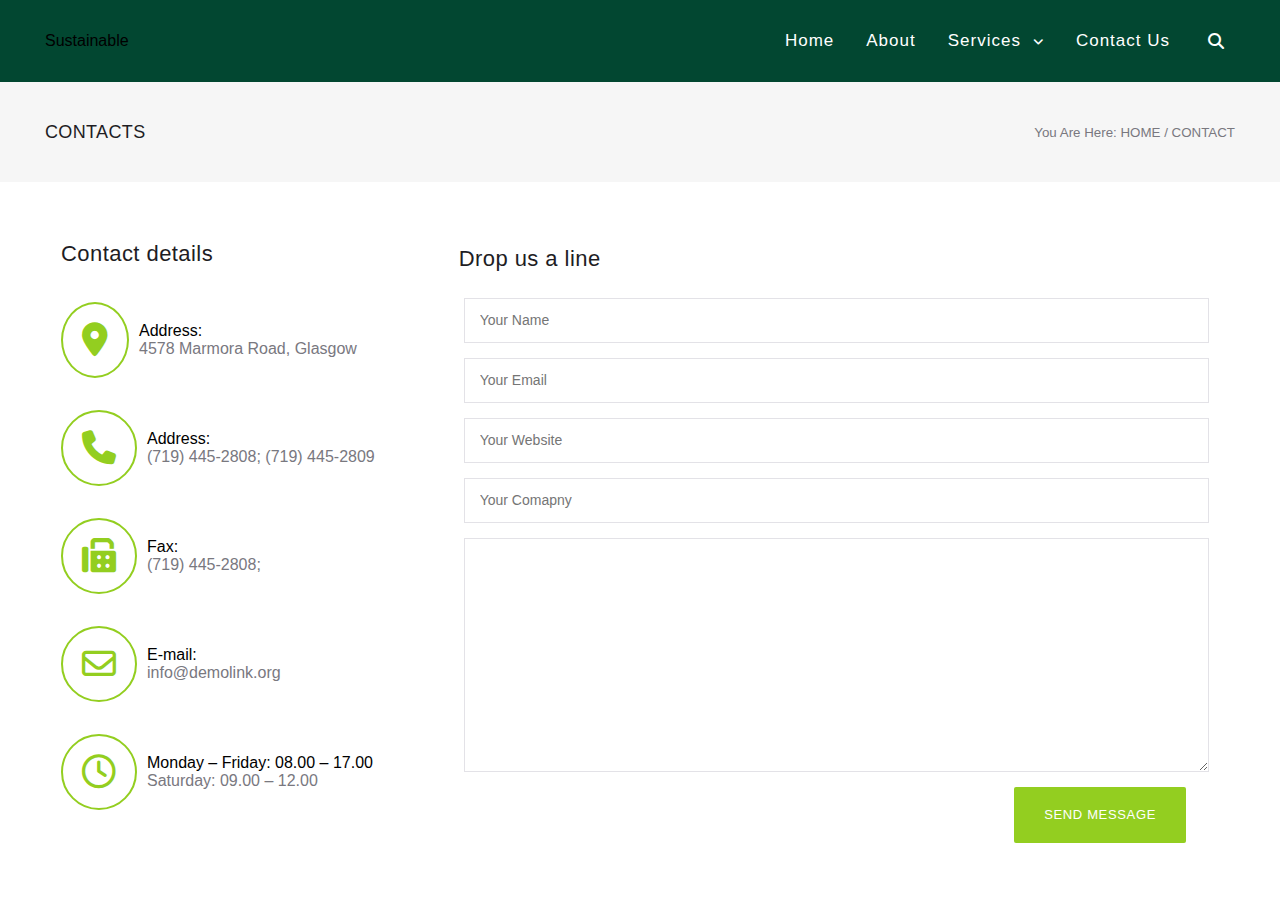
==== contact.html @ 48858c6a "Add files via upload" ====
<!DOCTYPE html>
<html lang="en">

<head>
    <meta charset="UTF-8">
    <meta name="viewport" content="width=device-width, initial-scale=1.0">
    <link rel="stylesheet" href="https://cdnjs.cloudflare.com/ajax/libs/font-awesome/6.4.2/css/all.min.css">
    <link rel="stylesheet" href="assets/styles/style.css">

    <title>Contact Us</title>
</head>

<body>
    <div class="nav">
        <div class="nav-center">
            <div class="left">
                <div class="img">
                    <!-- <img src="assets/images/navlogo.jpg" alt="logo"/> -->
                </div>
                <div class="text">Sustainable</div>
            </div>
            <div class="right">
                <div class="links ">
                    <ul>
                        <div class="close">
                            <i class="fa-solid fa-xmark" style="color: #47e684;"></i>
                        </div>
                        <div class="link linkhover">
                            <a href="index.html"><li>Home</li></a>
                        </div>
                        <div class="link linkhover">
                            <a href="about.html"><li>About</li></a>
                        </div>
                        <div class="link" id="dropdown1">
                            <div class="drop linkhover">
                                <a href="services.html"><li>Services</li></a>
                                <i class="fa-solid fa-angle-down fa-xs dropdownicon"></i>
                            </div>
                            <div class="dropdownmenu">
                                <div class="droplist">
                                    <li>Bicycle removal</li>
                                    <li>Hot tub removal</li>
                                    <li>TV removal</li>
                                </div>
                            </div>
                        </div>
                        <div class="link linkhover">
                            <a href="contact.html"><li>Contact Us</li></a>
                        </div>
                    </ul>
                </div>
                <div class="search">
                    <i class="fa-solid fa-magnifying-glass" style="color: #ffffff;"></i>
                </div>
                <div class="bars">
                    <i class="fa-solid fa-bars" style="color: #ffffff;"></i>
                </div>
            </div>
        </div>
    </div>
    <div class="head">
        <div class="hflex">
            <div class="ht">
                CONTACTS
            </div>
            <div class="currentlink">
                <p>You Are Here: HOME / CONTACT</p>
            </div>
        </div>
    </div>
    <div class="contact">
        <div class="cleft">
            <div class="wrap">
                <h1>Contact details</h1>
                <div class="contact-list">
                    <div class="cbox">
                        <i class="fa-solid fa-location-dot"></i>
                        <div class="details">
                            <div class="detail">Address:</div>
                            <div class="info">4578 Marmora Road, Glasgow</div>
                        </div>
                    </div>
                    <div class="cbox">
                        <i class="fa-solid fa-phone"></i>
                        <div class="details">
                            <div class="detail">Address:</div>
                            <div class="info">(719) 445-2808; (719) 445-2809</div>
                        </div>
                    </div>
                    <div class="cbox">
                        <i class="fa-solid fa-fax"></i>
                        <div class="details">
                            <div class="detail">Fax:</div>
                            <div class="info">(719) 445-2808;</div>
                        </div>
                    </div>
                    <div class="cbox">
                        <i class="fa-regular fa-envelope"></i>
                        <div class="details">
                            <div class="detail">E-mail:</div>
                            <div class="info">info@demolink.org</div>
                        </div>
                    </div>
                    <div class="cbox">
                        <i class="fa-regular fa-clock"></i>
                        <div class="details">
                            <div class="detail">Monday – Friday: 08.00 – 17.00</div>
                            <div class="info">Saturday: 09.00 – 12.00</div>
                        </div>
                    </div>
                </div>
            </div>
        </div>
        <div class="cright">
            <div class="wrap">
                <div class="contact-f">
                    <h1>Drop us a line</h1>
                <div class="contact-form">
                    <form action="#" method="post">
                        <div class="field">
                            <input type="text" name="name" id="name" placeholder="Your Name">
                        </div>
                        <div class="field">
                            <input type="email" name="email" id="email" placeholder="Your Email">
                        </div>
                        <div class="field">
                            <input type="text" name="website" id="website" placeholder="Your Website">
                        </div>
                        <div class="field">
                            <input type="text" name="company" id="company" placeholder="Your Comapny">
                        </div>
                        <div class="field">
                            <textarea name="" id="comment" cols="30" rows="10"></textarea>
                        </div>
                        <div class="field btn">
                            <span class="contact-btn">SEND MESSAGE</span>
                        </div>
                    </form>
                </div>
                </div>
            </div>
        </div>
    </div>
</body>

</html>
---- assets/styles/style.css ----
@import url('https://fonts.googleapis.com/css2?family=Sometype+Mono&display=swap');

* {
    padding: 0;
    margin: 0;
    font-family: sans-serif;
}

.mobile-menu {
    display: none;
}

.flex{
    display: flex;
}

a {
    text-decoration: none;
    color: inherit;
}

.nav {
    background-color: #024731;
    font-family: 'Sometype Mono', monospace;
}

.nav .nav-center {
    display: flex;
    justify-content: space-between;
    align-items: center;
    padding: 24px;
    max-width: 1190px;
    margin-right: auto;
    margin-left: auto;
}

.nav .left img {
    height: 94px;
    max-width: 100%;
}

.nav .right {
    display: flex;
    align-items: center;
}

.nav .right .links,
.nav .right .search {
    display: flex;
    align-items: center;
    margin: 0px 11px;
}
.search i{
    font-size: 16px;
}
.bars{
    display: none;
    align-items: center;
    padding: 8px;
}
.close{
    display: none;
}

.nav .right .links ul {
    display: flex;
}

.nav .linkhover {
    color: white;
}

.nav li {
    list-style: none;
    padding: 4px;
    margin: 3px 8px;
    letter-spacing: 1px;
    font-size: 17px;
}



.nav .drop {
    display: flex;
    align-items: center;
    /* justify-content: space-between; */
    color: white;
}

.link {
    margin: 0px 4px;
}
.nav .linkhover{
    color: white;
    transition: color 0.2s ease-in-out;
}
.nav .linkhover:hover {
    cursor: pointer;
    color: #93CE20;
}

/* dropdown design */
.dropdownmenu {
    display: none;
    position: absolute;
    background-color: #1E1D24;
    padding: 12px;
    border-radius: 3px;
    min-width: 245px;
    opacity: 0;
    transition: all 0.2s ease-in;
}

.dropdownmenu li {
    list-style: none;
    color: white;
}

.dropdownicon {
    width: 23px;
}

#dropdown1:hover {
    .dropdownmenu {
        display: block;
        opacity: 1;
    }

}

.head {
    background-color: #F6F6F6;
    padding: 37px 14px;
}

.hflex {
    display: flex;
    justify-content: space-between;
    align-items: center;
    max-width: 1190px;
    margin-right: auto;
    margin-left: auto;
}
.head .hflex .currentlink{
    font-size: smaller;
    color: #79787F;
}
.head .hflex .ht{
    font-family: "Montserrat", Sans-serif;
    font-size: 18px;
    font-weight: 500;
    text-transform: uppercase;
    line-height: 26px;
    letter-spacing: 0.36px;
    color: #1E1D24;
}
.content {
    max-width: 1190px;
    margin-right: auto;
    margin-left: auto;
    padding: 37px 0px 16px 0px;
}

.cards {
    max-width: 1190px;
    margin-right: auto;
    margin-left: auto;
    padding: 0px 14px;
}

.cards .card {
    display: flex;
    flex-wrap: wrap;
    margin: 34px 0px;
}

.cards .card img {
    width: 100%;
    /* border-radius: 12px; */
    opacity: 75%;
}

.cards .card .cardimg {
    flex: 1;
}

.cards .card .card-content {
    flex: 2;
    padding: 12px 43px;
}

.cards .card-links {
    padding: 50px 0px;
    width: 100%;
    box-sizing: border-box;

}

.cards .card-btn {
    font-size: 13px;
    font-weight: 500;
    text-transform: uppercase;
    line-height: 26px;
    letter-spacing: 0.65px;
    fill: #FFFFFF;
    color: #FFFFFF;
    background-color: #93CE20;
    border-radius: 2px 2px 2px 2px;
    padding: 15px 30px 15px 30px;
    transition: background-color 0.3s ease-in-out;
}

.cards .card-btn:hover {
    background-color: #024731;

}

/* .card .card-title{
    /* padding: 0px 0px 23px 0px; */

.card .card-desc {
    color: gray;
    margin: 24px 0px 0px 0px;
    line-height: 23px;
}

.scontainer{
    display: flex;
    max-width: 1190px;
    margin-right: auto;
    margin-left: auto;
    margin-top: 54px;
}
.scontainer .sright{
    width: 31.5%;
    display: flex;
}
.scontainer .sright .lists{
    display: flex;
    position: relative;
    width: 100%;
    flex-wrap: wrap;
    align-content: flex-start;
    margin: 0px 40px 0px 15px;
}

.scontainer .sright .lists .list{
    display: flex;
    width: 100%;
    flex-direction: column;
}
.scontainer .sright .lists .list .stitle{
    margin: 0px 0px 10px 0px;
}
.scontainer .awsidet{
    display: flex;
    align-items: center;
    background-color: #ffffff;
    padding: 30px 28px 30px 29px;
    border-radius: 2px 2px 2px 2px;
    border-style: solid;
    border-width: 1px 1px 1px 1px;
    border-color: #E3E2E7;
    flex-wrap: nowrap;
    transition: background-color 0.5s ease-in-out;
}
.menu-text{
    display: flex;
    align-self: stretch;
    justify-content: flex-start;
    flex-direction: column;
}
.menu-text .label{
    font-family: "Montserrat", Sans-serif;
    font-size: 18px;
    font-weight: 500;
    line-height: 26px;
    letter-spacing: 0.36px;
    color: #93CE20;
}
.scontainer .awsidet:hover{
    background-color: #1E1D24;
    color: white;
    /* transition: 0.5s ease-in-out; */
}
.scontainer .awsidet:hover{
    .menu-text .label{
        
        color: white;
    }
}
.scontainer .sright .active{
    background-color: #1E1D24;
    color: white;
    opacity: 100%;
    transition: opacity 0.4s ease-in-out;
}
.scontainer .sright .active:hover{
    opacity: 94%;
}
.scontainer .sleft{
    width: 68.5%;
    display: flex;
}
.scontainer .sleft .content{
    border-style: solid;
    border-width: 0px 0px 0px 1px;
    border-color: #E3E2E7;
    transition: background-color 0.3s, border 0.3s, border-radius 0.3s, box-shadow 0.3s;
    margin: 0px 15px 0px 0px;
    width: 100%;
    display: flex;
    flex-direction: column;
    padding: 13px 36px;
}
.scontainer .sblock{
    margin: 12px 0px;
}
.sleft .sformat{
    color: #79787F;
    font-family: "Roboto", Sans-serif;
    font-size: 14px;
    font-weight: 400;
    line-height: 23px;  
}

/* contact */
.contact{
    display: flex;
    max-width: 1190px;
    margin-right: auto;
    margin-left: auto;
    margin-top: 54px;
}
.contact .cleft{
    width: 33%;
    display: flex;
}
.contact .cright{
    width: 67%;
    display: flex;
}
.wrap{
    display: flex;
    width: 100%;
    flex-direction: column;
    margin: 2px 16px;
}
.contact .cbox{
    margin: 32px 0px;
    display: flex;
    align-items: center;
}
.contact .cbox i{
    padding: 19px;
    color: #93CE20;
    font-size: 34px;
    border: solid;
    border-radius: 50%;
    border-width: 2px;
    color: #93CE20;
}
.contact .cbox .details{
    margin-left: 10px;
}
.contact .cbox .details .info{
    color: #79787F;
}
.contact .cright .contact-f{
    margin: 5px 5px;
}
.contact .contact-form{
    margin: 23px 0px;
}
.contact .field{
    margin: 5px 5px;
    display: flex;
}
.contact .field input, .contact .field textarea{
    width: 100%;
    font-size: 14px;
    font-weight: 400;
    line-height: 21px;
    padding: 11px 15px 11px 15px;
    margin: 0px 0px 10px 0px;
    border-radius: 0px 0px 0px 0px;
    background-color: #FFFFFF;
    color: #79787F;
    border-style: solid;
    border-width: 1px 1px 1px 1px;
    border-color: #E3E2E7;
    box-shadow: 0px 0px 0px 1px rgba(227, 226, 231, 0);
}
.contact .field input:focus, .contact .field textarea:focus{
    outline: none;
}
.contact .field textarea{
    resize: vertical;
}
.contact .contact-btn {
    font-size: 13px;
    font-weight: 500;
    text-transform: uppercase;
    line-height: 26px;
    letter-spacing: 0.65px;
    fill: #FFFFFF;
    color: #FFFFFF;
    background-color: #93CE20;
    border-radius: 2px 2px 2px 2px;
    padding: 15px 30px 15px 30px;
    cursor: pointer;
    display: flex;
    align-items: center;
    margin-right: 23px;
    transition: background-color 0.3s ease-in-out;
}

.contact .contact-btn:hover {
    background-color: #024731;

}
.contact .btn{
    display: flex;
    align-items: center;
    justify-content: end;
}
.contact h1{
    color: #1E1D24;
    font-family: "Montserrat", Sans-serif;
    font-size: 22px;
    font-weight: 500;
    line-height: 32px;
    letter-spacing: 0.44px;
}

@media (max-width:1210px) {
    .scontainer{
        width: 80%;
        flex-direction: column-reverse;
    }
    .scontainer .sright, .scontainer .sleft{
        width: 100%;
    }
    .scontainer .sright .lists{
        margin: 0px 40px 0px 0px;
    }
    .scontainer .sleft .content{
        padding: 0;
        border: none;
        margin-bottom: 23px;
    }
}


@media (max-width:752px) {
    .bars{
        margin: 0;
        display: flex;
        align-items: center;
        justify-content: end;
    }
    .bars i{
        /* color: #1E1D24 !important; */
        font-size: 23px;
    }
    .close{
        margin: 13px 19px 4px 0px;
        display: flex;
        align-items: center;
        justify-content: end;
    }
    .close i{
        font-size: 33px;
    }
    .card {
        flex-direction: column;
    }

    .cards .card .card-content {
        padding: 12px 13px;
    }

    .nav .links {
        display: none;
    }

    .nav .links{
        display: block !important;
        margin: 0 !important;
        /* display: none !important; */
        background-color: white;
        position: fixed;
        width: 100%;
        height: 100%;
        z-index: 1;
        left: 100%;
        right: 0;
        bottom: 0;
        top: 0;
        overflow: scroll;
        /* animation-iteration-count: 1; */
    }
    .toogle-mobile-menu{
        animation: navbar 0.5s forwards;
    }
    @keyframes navbar {
        from{
            left: 100%;
        }
        to{
            left: 0%;
        }
        /* 0% {
            left: 100%;
        }
        100%{
            left: 0;
        } */
    }
    .nav .links ul{
        display: block !important;
    }
    .nav .links ul li{
        font-size: 33px;
        color: #1E1D24;   
        padding: 22px 20px;
    }
    /* contact */
    .contact{
        flex-direction: column;
    }
    .contact .cleft, .contact .cright{
        width: 100%;
    }
    .contact .contact-list .cbox{
        flex-direction: column;
        text-align: center;
        margin: 13px 0px;
    }
    .contact .contact-list .cbox .details{
        margin: 10px 0px;
    }
    .contact .contact-list .cbox .details .info{
        margin-top: 3px;
    }
    .contact .wrap h1{
        text-align: center;
        margin-bottom: 4px;
        /* transform: upp; */
    }
    .nav .droplist li{
        color: white !important;
        font-size: medium !important;
    }
}
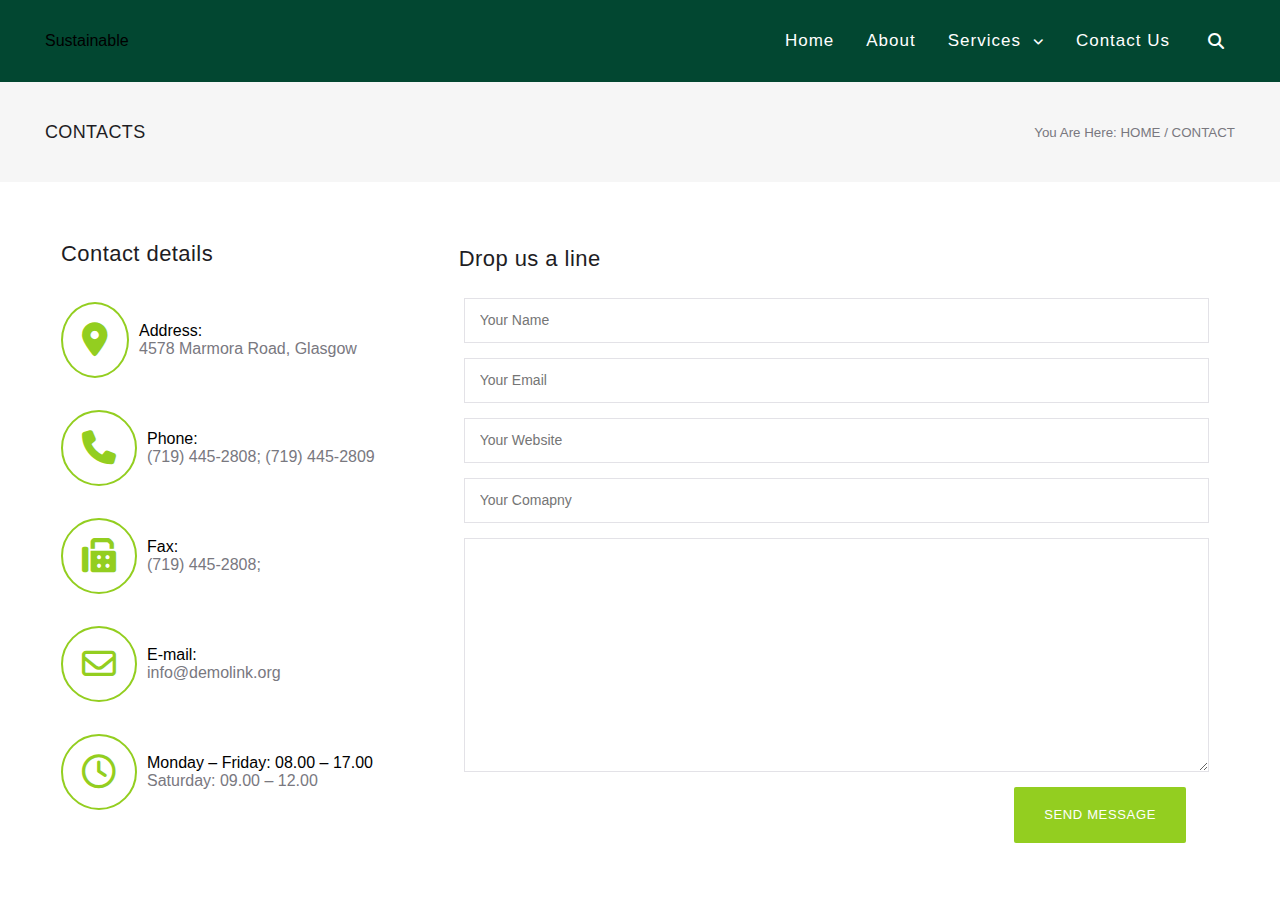
==== commit a6b35255: "Update contact.html" ====
--- a/contact.html
+++ b/contact.html
@@ -83,7 +83,7 @@
                     <div class="cbox">
                         <i class="fa-solid fa-phone"></i>
                         <div class="details">
-                            <div class="detail">Address:</div>
+                            <div class="detail">Phone:</div>
                             <div class="info">(719) 445-2808; (719) 445-2809</div>
                         </div>
                     </div>
@@ -143,4 +143,4 @@
     </div>
 </body>
 
-</html>+</html>
